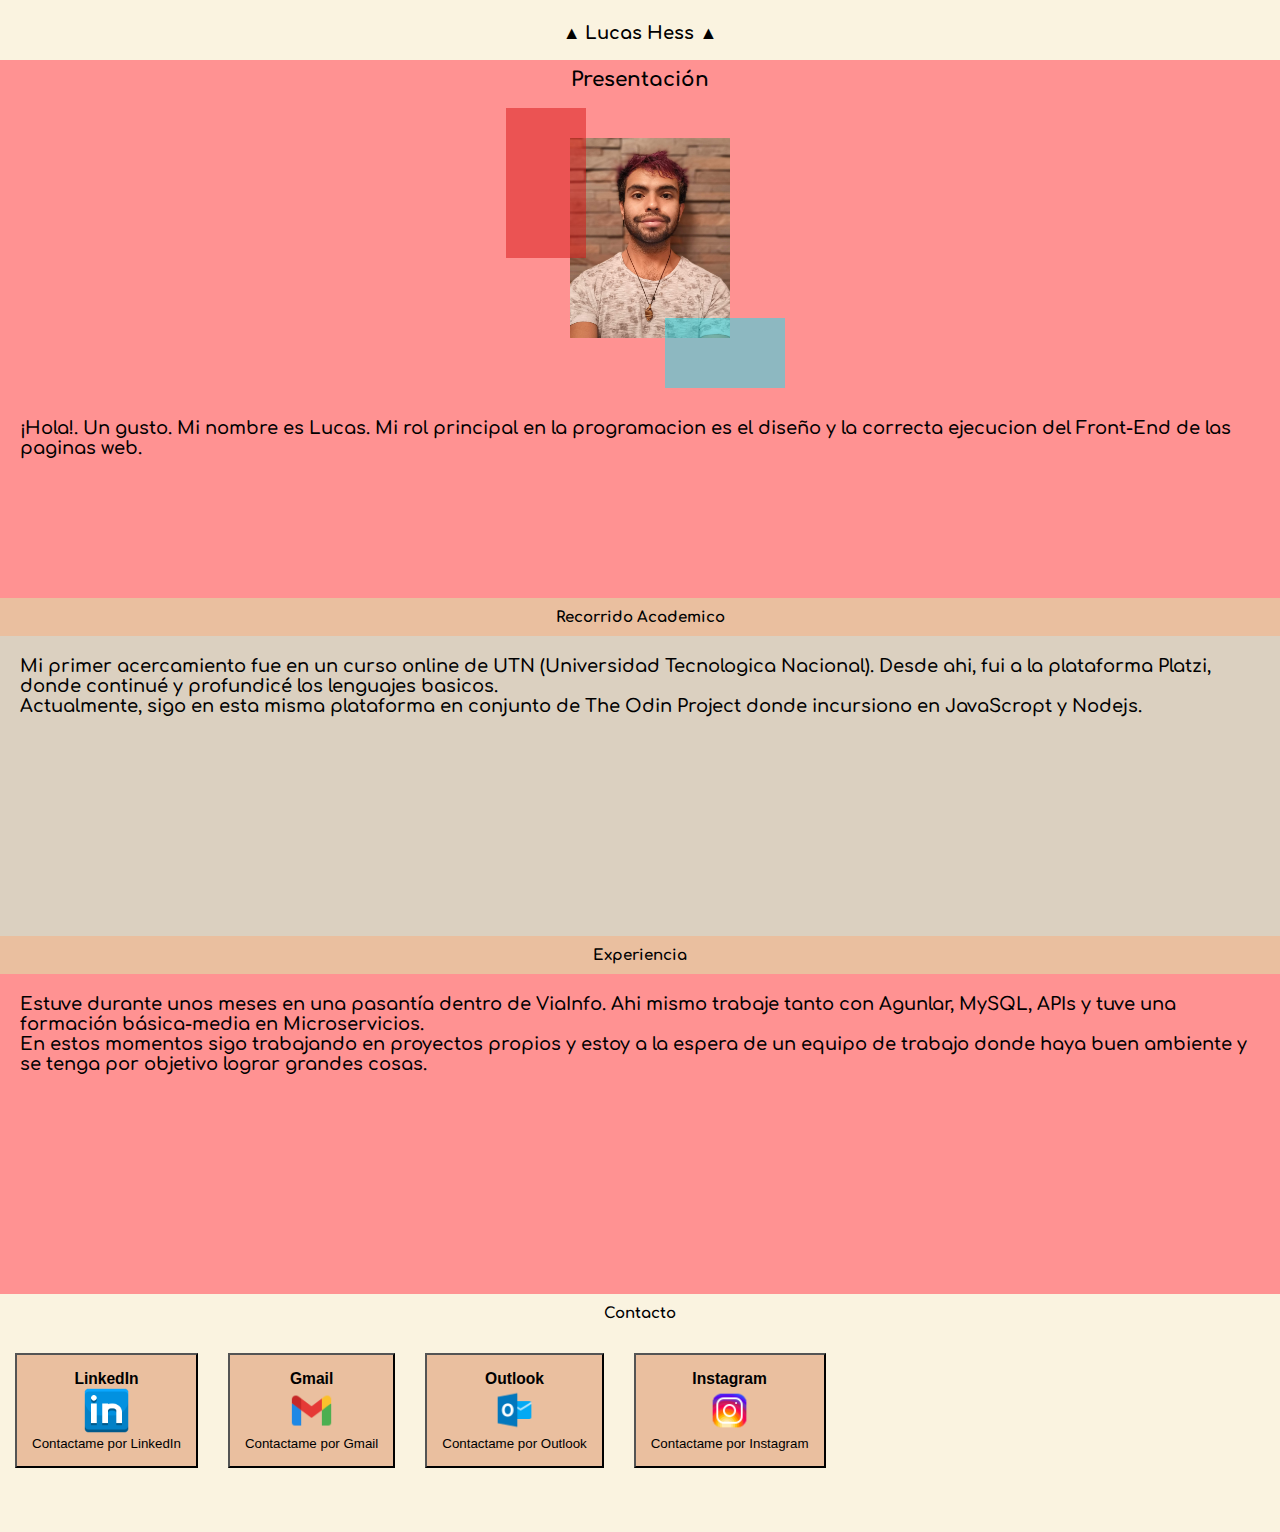
==== Front-End Web/index.html @ c77819c2 "Add files via upload" ====
<!DOCTYPE html>
<html lang="en">
<head>
    <meta charset="UTF-8">
    <meta name="viewport" content="width=device-width, inicial-scale=1.0" />
    <meta http-equiv="X-UA-Compatible" content="IE=edge">
    <meta name="viewport" content="width=device-width, initial-scale=1.0">
    <link rel="preconnect" href="https://fonts.googleapis.com">
<link rel="preconnect" href="https://fonts.gstatic.com" crossorigin>
<link href="https://fonts.googleapis.com/css2?family=Comfortaa:wght@300&display=swap" rel="stylesheet">
    <title>Lucas Hess - Front-End Dev</title>
    <link rel="stylesheet" href="./styles.css">
</head>
<body>
    <header>
        <div class="--header-title">
            <h1>▲ Lucas Hess ▲</h1>
        </div>   
    </header>
    <main>
<section class="--presentacion-container">
    <div class="--presentacion-title">
        <h1>Presentación</h1>
    </div>
    <div class="--presentacion-img">
        <img src="./imgs/20201215_161207.jpg">
        <div class="marco1"></div>
        <div class="marco2"></div>
    </div>
    <div class="--presentacion-text">
        <p>¡Hola!. Un gusto. Mi nombre es Lucas. Mi rol principal en la programacion es el diseño y la correcta ejecucion del Front-End de las paginas web.</p>
    </div>
  
</section>
<section class="--formacion-container">
    <div class="--formacion-title">
        <h2>Recorrido Academico</h2>
    </div>
    <div class="--formacion-text">
        <p>Mi primer acercamiento fue en un curso online de UTN (Universidad Tecnologica Nacional). Desde ahi, fui a la plataforma Platzi, donde continué y profundicé los lenguajes basicos.</p>
        <p>Actualmente, sigo en esta misma plataforma en conjunto de The Odin Project donde incursiono en JavaScropt y Nodejs.</p>
    </div>
</section>
<section class="--experiencia-container">
<div class="--experiencia-title">
    <h2>Experiencia</h2>
</div>
<div class="--experiencia-text"><p>Estuve durante unos meses en una pasantía dentro de ViaInfo. Ahi mismo trabaje tanto con Agunlar, MySQL,  APIs y tuve una formación básica-media en Microservicios.</p>
<p>En estos momentos sigo trabajando en proyectos propios y estoy a la espera de un equipo de trabajo donde haya buen ambiente y se tenga por objetivo lograr grandes cosas.</p></div>
</section>
    </main>
</body>
<footer>
    <div class="--contacto-title"><h2>Contacto</h2></div>
    <section class="contacto-container--slider">
        <article class="link-container--button">
            <button>
            <h3>LinkedIn</h3>
            <img src="imgs/icons8-linkedin-64.png">
            <p>Contactame por LinkedIn</p>
        </button>
        </article>
        <article class="gmail-container--button">
            <button>
            <h3>Gmail</h3>
            <img src="imgs/icons8-gmail-48.png">
            <p>Contactame por Gmail</p>
        </button>
        </article>
    
        <article class="out-container--button">
            <button>
            <h3>Outlook</h3>
            <img src="imgs/icons8-microsoft-outlook-48.png">
            <p>Contactame por Outlook</p>
        </button>
        </article>
    
        <article class="insta-container--button">
        <button>
            <h3>Instagram</h3>
            <img src="imgs/icons8-instagram-48.png">
            <p>Contactame por Instagram</p>
        </button>
        </article>
    </section>
    
</footer>
</html>
---- Front-End Web/styles.css ----
:root{
    --fondo: rgb(234, 191, 159);
    --header-footer: rgb(250, 243, 224);
    --seccion-x1: rgb(255, 146, 146);
    --seccion-x2: rgb(219, 208, 192);
    --barra: hsl(42, 85%, 34%) ;
    
} 

* {
    box-sizing: border-box;
    margin: 0;
    padding: 0;
}

html {
    font-size: 62.5%;
    font-family: 'Comfortaa', cursive;
}

header {
    width: 100%;
    min-width: 288px;
    height: 60px;
    display: flex;
    background-color: var(--header-footer);
    justify-content: center;
}

.--header-title h1{
    margin-top: 20px;
    font-size: 1.8rem;
    font-weight: bold;
    line-height: 2.6rem;
}

main {
    width: 100%;
    min-width: 288px;
    height: auto;
    background-color: rgb(234, 191, 159);
}


.--presentacion-container{
   
    position: relative;
    background-color:var(--seccion-x1);


  
}
.--presentacion-title{
    width: 100%;
    height: 38px;
    display: flex;
    justify-content: center;
    align-items: center;
}

.--presentacion-img {
    
    width: 100%;
    max-width: 320px;
    height:300px;
    background-color:var(--seccion-x1);
    position: relative;
    margin: 0 auto;
}

.--presentacion-img img {
        width: 160px;
        height: 200px;
        margin: 40px 90px;
}
            
.marco1 {
        width: 80px;
        height: 150px;
        position: absolute;
        top: 10px;
        left: 8%;
        background-color: rgb(216, 19, 19);
        opacity: 0.5;
            
}

.marco2 {
        width: 120px;
        height: 70px;
        position: absolute;
        bottom: 10px;
        right: 15px;
        background-color: rgb(27, 222, 240);
        opacity: 0.5;
 }

.--presentacion-text{
        width: 100%;
        height: 200px;
        background-color: var(--seccion-x1);
        padding: 20px;
        position: relative;
}

/* Este es el logo de CSS3: <div>Icons made by <a href="https://www.freepik.com" title="Freepik">Freepik</a> from <a href="https://www.flaticon.com/" title="Flaticon">www.flaticon.com</a></div>

este el de Java: <div>Icons made by <a href="https://www.flaticon.com/authors/catkuro" title="catkuro">catkuro</a> from <a href="https://www.flaticon.com/" title="Flaticon">www.flaticon.com</a></div>

este el de HTML: <div>Icons made by <a href="https://www.freepik.com" title="Freepik">Freepik</a> from <a href="https://www.flaticon.com/" title="Flaticon">www.flaticon.com</a></div>


*/

.--presentacion-text p {
        font-size:  1.8em;
        font-weight: 600 ;
}

 


.--formacion-container{
   background-color: var(--fondo);
    position: relative;
          
}

.--formacion-title {
   
        width: 100%;
        height: 38px;
        display: flex;
        justify-content: center;
        align-items: center;

}

.--formacion-text {
    background-color: var(--seccion-x2);
    width: 100%;
    height: 300px;
    padding: 20px;
    position: relative;
}

.--formacion-text p {
    font-size:  1.8em;
    font-weight: 600 ;
}


.--experiencia-title{
    width: 100%;
    height: 38px;
    display: flex;
    justify-content: center;
    align-items: center;
}

.--experiencia-text {
    background-color: var(--seccion-x1);
    width: 100%;
    height: 320px;
    padding: 20px;
    position: relative;
}

.--experiencia-text p {
    font-size:  1.8em;
    font-weight: 600 ;
}

footer {
    background-color: var(--header-footer)
}
.--contacto-title{
        width: 100%;
        height: 38px;
        display: flex;
        justify-content: center;
        align-items: center;
    }

    .contacto-container {
        width: 100%;
        min-width: 320;
        text-align: center;
       
    }
    .contacto-container--slider {
        display: flex;
        height: 200px;
        overflow-x: scroll;
        overscroll-behavior-x: contain;
        scroll-snap-type: proximity;
    }

    button {
        background-color: var(--fondo);
        margin: 21px 15px;
        height: -60px;
        padding: 15px;
        scroll-snap-align: center;
        min-width: 120px;
    }

    button img {
        max-height: 45px;
    }
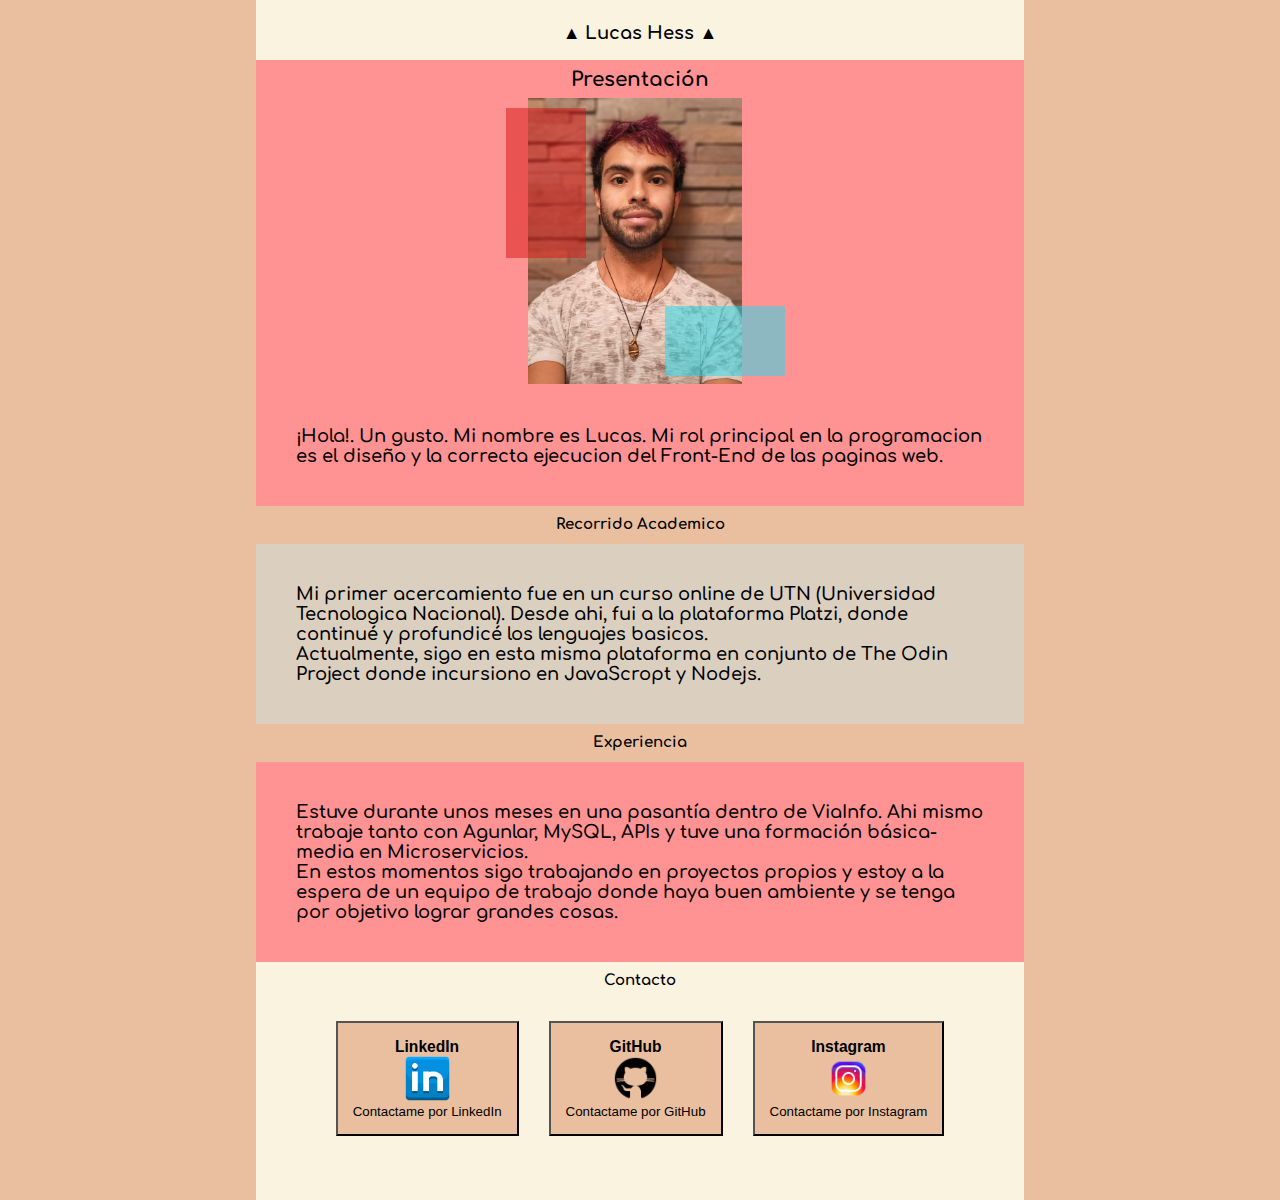
==== commit a0f70720: "CV Actulizado" ====
--- a/Front-End Web/index.html
+++ b/Front-End Web/index.html
@@ -2,7 +2,7 @@
 <html lang="en">
 <head>
     <meta charset="UTF-8">
-    <meta name="viewport" content="width=device-width, inicial-scale=1.0" />
+   
     <meta http-equiv="X-UA-Compatible" content="IE=edge">
     <meta name="viewport" content="width=device-width, initial-scale=1.0">
     <link rel="preconnect" href="https://fonts.googleapis.com">
@@ -10,6 +10,8 @@
 <link href="https://fonts.googleapis.com/css2?family=Comfortaa:wght@300&display=swap" rel="stylesheet">
     <title>Lucas Hess - Front-End Dev</title>
     <link rel="stylesheet" href="./styles.css">
+    <link rel="stylesheet" href="css/tablet.css" media="(min-width: 768px)">
+
 </head>
 <body>
     <header>
@@ -52,7 +54,8 @@
 </body>
 <footer>
     <div class="--contacto-title"><h2>Contacto</h2></div>
-    <section class="contacto-container--slider">
+    <div class="contacto-container--slider">
+       <a href="https://www.linkedin.com/in/lucas-axel-h-37362b116/">
         <article class="link-container--button">
             <button>
             <h3>LinkedIn</h3>
@@ -60,22 +63,18 @@
             <p>Contactame por LinkedIn</p>
         </button>
         </article>
-        <article class="gmail-container--button">
+    </a>
+    
+    <a href="https://github.com/LuH3ss">
+        <article class="out-container--button">
             <button>
-            <h3>Gmail</h3>
-            <img src="imgs/icons8-gmail-48.png">
-            <p>Contactame por Gmail</p>
+            <h3>GitHub</h3>
+            <img src="imgs/icons8-github-50.png">
+            <p>Contactame por GitHub</p>
         </button>
         </article>
-    
-        <article class="out-container--button">
-            <button>
-            <h3>Outlook</h3>
-            <img src="imgs/icons8-microsoft-outlook-48.png">
-            <p>Contactame por Outlook</p>
-        </button>
-        </article>
-    
+    </a>
+    <a href="https://www.instagram.com/lucarna.jezz/?hl=es">
         <article class="insta-container--button">
         <button>
             <h3>Instagram</h3>
@@ -83,7 +82,8 @@
             <p>Contactame por Instagram</p>
         </button>
         </article>
-    </section>
+    </a>
+    </div>
     
 </footer>
 </html>--- a/Front-End Web/styles.css
+++ b/Front-End Web/styles.css
@@ -16,7 +16,12 @@
 html {
     font-size: 62.5%;
     font-family: 'Comfortaa', cursive;
-}
+    background-color:var(--fondo)
+}
+
+
+
+
 
 header {
     width: 100%;
@@ -43,9 +48,13 @@
 
 
 .--presentacion-container{
-   
+   display: flex;
+   flex-flow: row wrap;
     position: relative;
     background-color:var(--seccion-x1);
+    align-items: center;
+    justify-content: center;
+    
 
 
   
@@ -59,19 +68,23 @@
 }
 
 .--presentacion-img {
-    
-    width: 100%;
+   
+    width: 100%;
+    
     max-width: 320px;
-    height:300px;
+    height:auto;
     background-color:var(--seccion-x1);
     position: relative;
-    margin: 0 auto;
+    
+    
 }
 
 .--presentacion-img img {
-        width: 160px;
-        height: 200px;
-        margin: 40px 90px;
+    position: relative;
+    width: 67%;
+    max-width: 215px;
+    left: 15%;
+    
 }
             
 .marco1 {
@@ -97,9 +110,9 @@
 
 .--presentacion-text{
         width: 100%;
-        height: 200px;
+        height: auto;
         background-color: var(--seccion-x1);
-        padding: 20px;
+        padding: 40px;
         position: relative;
 }
 
@@ -139,8 +152,8 @@
 .--formacion-text {
     background-color: var(--seccion-x2);
     width: 100%;
-    height: 300px;
-    padding: 20px;
+    height: auto;
+    padding: 40px;
     position: relative;
 }
 
@@ -161,8 +174,8 @@
 .--experiencia-text {
     background-color: var(--seccion-x1);
     width: 100%;
-    height: 320px;
-    padding: 20px;
+    height: auto;
+    padding: 40px;
     position: relative;
 }
 
@@ -182,15 +195,11 @@
         align-items: center;
     }
 
-    .contacto-container {
-        width: 100%;
-        min-width: 320;
-        text-align: center;
-       
-    }
+  
     .contacto-container--slider {
         display: flex;
         height: 200px;
+        justify-content: center;
         overflow-x: scroll;
         overscroll-behavior-x: contain;
         scroll-snap-type: proximity;
--- a/Front-End Web/css/tablet.css
+++ b/Front-End Web/css/tablet.css
@@ -0,0 +1,9 @@
+section, footer  {
+    max-width: 768px;
+}
+
+html{
+    display: flex;
+    flex-direction: column;
+    align-items: center;
+}